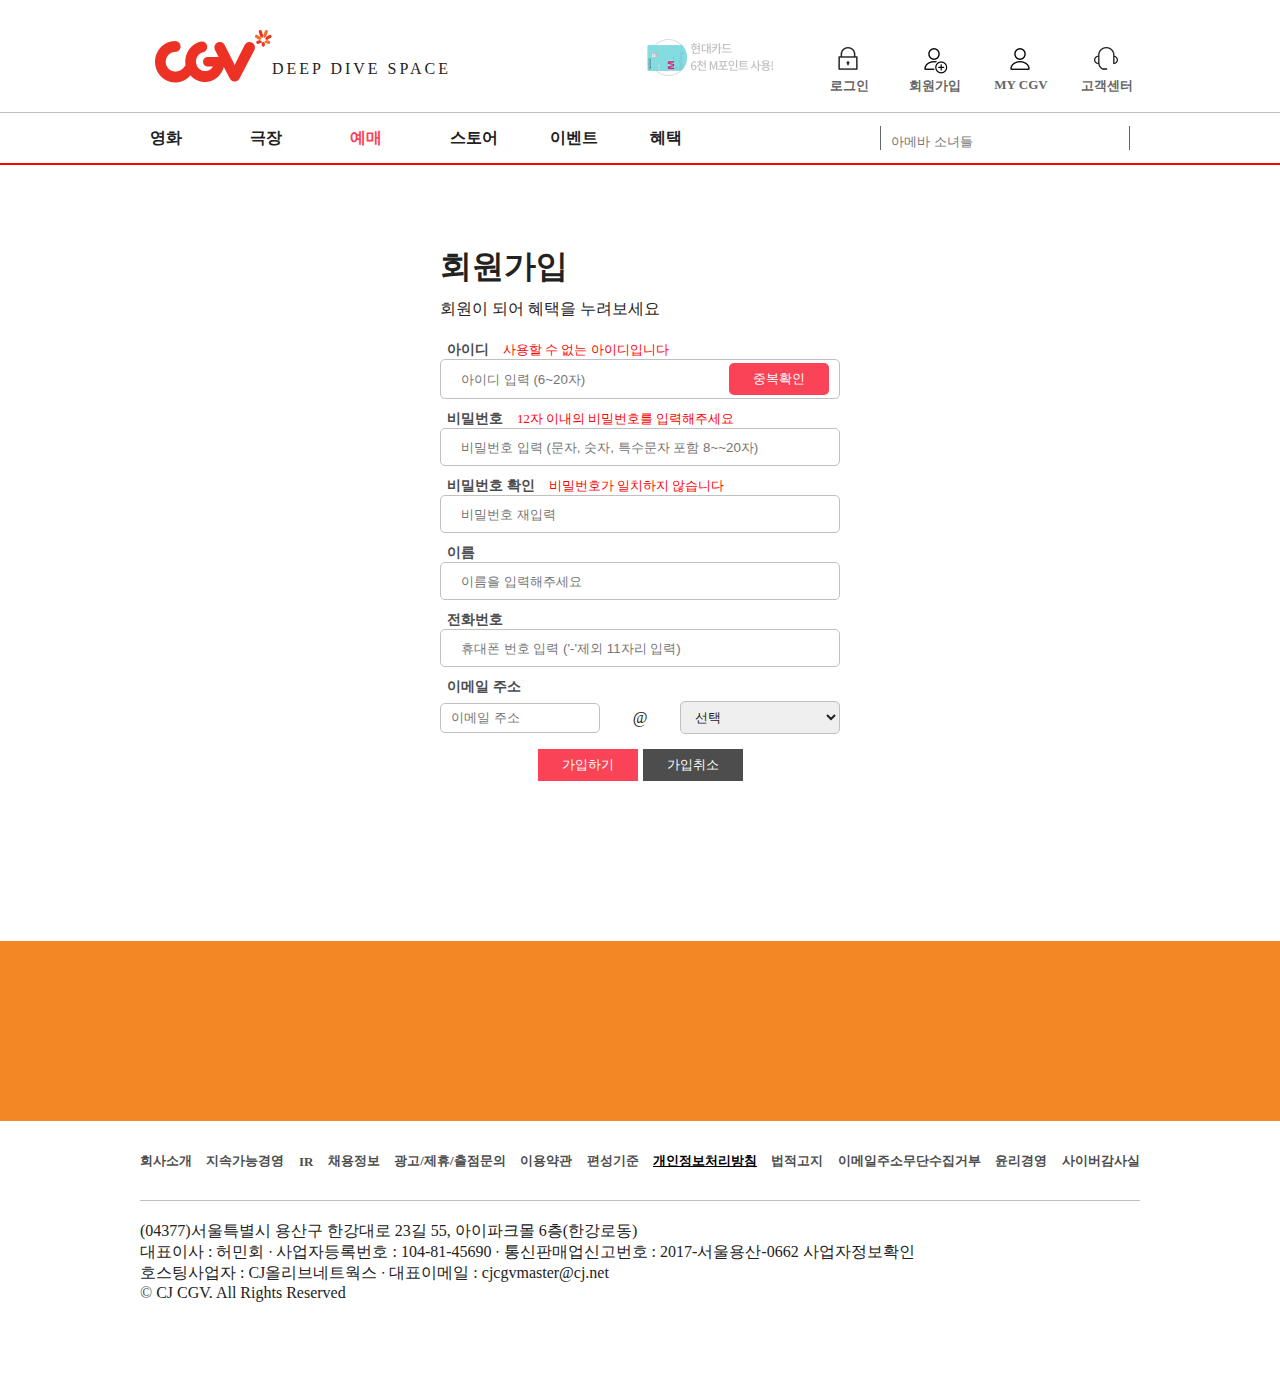
==== join/join.html @ 3d8852a7 "24. 11. 05 commit" ====
<!DOCTYPE html>
<html lang="en">
<head>
    <meta charset="UTF-8">
    <meta name="viewport" content="width=device-width, initial-scale=1.0">
    <title>Join</title>
    <link rel="stylesheet" href="/cgv_css/common.css">
    <link rel="stylesheet" href="/cgv_css/cgv.css">
</head>
<body>
    <!-- header -->
    <header><!--헤더 전체 영역-->
        <div class="header-top"><!-- 로고 영역, 로그인, 회원가입, MY CGV, 고객센터 -->
            <div class="header-top-logo">
                <a href="/index.html" target="_parent"><img src="/images/logoRed.png" alt="logoRed" width="130" ></a>
                <span>DEEP DIVE SPACE</span>
            </div>
            <nav class="header-top-nav">
                <div><img src="/images/header_card.png" alt="header_card"></div>
                <div>
                    <ul>
                        <li>
                            <a href="/login/login.html" target="_parent">
                                <img src="/images/loginPassword.png" alt="login">
                                <span>로그인</span>
                            </a>
                        </li>
                        <li>
                            <a href="/join/join.html" target="_parent">
                                <img src="/images/loginJoin.png" alt="join">
                                <span>회원가입</span>
                            </a>
                        </li>
                        <li>
                            <a href="/mycgv/mycgv.html" target="_parent">
                                <img src="/images/loginMember.png" alt="member">
                                <span>MY CGV</span>
                            </a>
                        </li>
                        <li>
                            <a href="/support/support.html" target="_parent">
                                <img src="/images/loginCustomer.png" alt="customer">
                                <span>고객센터</span>
                            </a>
                        </li>
                    </ul><!-- menu는 nav 태그 사용할 것 -->
                </div>
            </nav>
        </div>
        <nav class="header-bottom"><!-- 메뉴섹션. 중요! -->
            <div class="header-bottom-nav">
                <ul><!-- 영화 ~ 혜택 -->
                    <li>
                        <a href="#" target="_parent"><span>영화</span></a>
                            <dl>
                                <dt>영화</dt>
                                <dd>무비차트</dd>
                                <dd>아트하우스</dd>
                                <dd>ICECON</dd>
                            </dl>
                    </li>
                    <li>
                        <a href="#" target="_parent">극장</a>
                        <dl>
                            <dt>극장</dt>
                            <dd>CGV 극장</dd>
                            <dd>특별관</dd>
                        </dl>
                    </li>
                    <li>
                        <a href="#" target="_parent" class="nav-title-red">예매</a>
                        <dl>
                            <dt>예매</dt>
                            <dd>빠른예매</dd>
                            <dd>상영스케줄</dd>
                            <dd>English Ticketing</dd>
                            <dd>English Schedule</dd>
                        </dl>
                    </li>
                    <li>
                        <a href="#" target="_parent">스토어</a>
                        <dl>
                            <dt>스토어</dt>
                            <dd>패키지</dd>
                            <dd>영화관람권</dd>
                            <dd>기프트카드</dd>
                            <dd>콤보</dd>
                            <dd>팝콘</dd>
                            <dd>음료</dd>
                            <dd>스낵</dd>
                            <dd>플레이존</dd>
                            <dd>씨네샵</dd>
                        </dl>
                    </li>
                    <li>
                        <a href="#" target="_parent">이벤트</a>
                        <dl>
                            <dt>이벤트</dt>
                            <dd>SPECIAL</dd>
                            <dd>영화/예매</dd>
                            <dd>멤버십/CLUB</dd>
                            <dd>CGV 극장별</dd>
                            <dd>제휴할인</dd>
                            <dd>당첨자 발표</dd>
                            <dd>종료된 이벤트</dd>
                        </dl>
                    </li>
                    <li>
                        <a href="#">혜택</a>
                        <dl>
                            <dt>혜택</dt>
                            <dd>CGV 할인정보</dd>
                            <dd>CLUB 서비스</dd>
                            <dd>VIP 라운지</dd>
                        </dl>
                    </li>
                </ul>
                <div>
                    <input type="search" placeholder="아메바 소녀들">
                    <i class="fa-solid fa-magnifying-glass"></i><!--버튼 기능 추가 & 돋보기 왜 빠져나오는지?-->
                </div>
            </div>
        </nav>
    </header>

    <!-- content -->
    <div class="content">
        <div class="join-form center-layout"><!-- 실제 페이지가 아닌 실습 예제로 진행 -->
            <div>
                <h1 class="center-title">회원가입</h1>
                <p>회원이 되어 혜택을 누려보세요</p>
            </div>
            <form action="#" method="post">
                <ul>
                    <li>
                        <label for="">아이디</label>
                        <span>사용할 수 없는 아이디입니다</span>
                        <div>
                            <input type="text" name="id" placeholder="아이디 입력 (6~20자)">
                            <button>중복확인</button>
                        </div>
                    </li>
                    <li>
                        <label for="">비밀번호</label>
                            <span>12자 이내의 비밀번호를 입력해주세요</span>
                        <div>
                            <input type="password" name="pwd" placeholder="비밀번호 입력 (문자, 숫자, 특수문자 포함 8~~20자)">
                        </div>
                    </li>
                    <li>
                        <label for="">비밀번호 확인</label>
                        <span>비밀번호가 일치하지 않습니다</span>
                        <div>
                            <input type="password" name="cpwd" placeholder="비밀번호 재입력">
                        </div>
                    </li>
                    <li>
                        <label for="">이름</label>
                        <div>
                            <input type="text" name="name" placeholder="이름을 입력해주세요">
                        </div>
                    </li>
                    <li>
                        <label for="">전화번호</label>
                        <div>
                            <input type="tel" name="phone" placeholder="휴대폰 번호 입력 ('-'제외 11자리 입력)">
                        </div>
                        
                    </li>
                    <li>
                        <label for="">이메일 주소</label>
                        <div>
                            <input type="email" name="emailname" placeholder="이메일 주소">
                            <span>@</span>
                            <select name="emaildomain">
                                <option value="default">선택</option>
                                <option value="naver.com">naver.com</option>
                                <option value="gmail.com">gmail.com</option>
                                <option value="daum.net">daum.net</option>
                            </select>
                        </div>
                    </li>
                    <li>
                        <button type="submit">가입하기</button>
                        <button type="reset">가입취소</button>
                    </li>
                </ul>
            </form>
        </div>
    </div>

    <!-- footer -->
    <footer><!-- 100% -->
        <div>
            <div class="footer-content-top">
                <div class="footer-content">
                    <img src="http://adimg.cgv.co.kr/images/202410/SSG/980x240.png" alt="">
                </div>
            </div>
        </div>
        <div class="footer-content">
            <div class="footer-intro">
                <ul>
                    <li><a href="#">회사소개</a></li>
                    <li><a href="#">지속가능경영</a></li>
                    <li><a href="#">IR</a></li>
                    <li><a href="#">채용정보</a></li>
                    <li><a href="#">광고/제휴/출점문의</a></li>
                    <li><a href="#">이용약관</a></li>
                    <li><a href="#">편성기준</a></li>
                    <li><a href="#">개인정보처리방침</a></li>
                    <li><a href="#">법적고지</a></li>
                    <li><a href="#">이메일주소무단수집거부</a></li>
                    <li><a href="#">윤리경영</a></li>
                    <li><a href="#">사이버감사실</a></li>
                </ul>
            </div>
            <p class="p">(04377)서울특별시 용산구 한강대로 23길 55, 아이파크몰 6층(한강로동)</p>
            <p>대표이사 : 허민회 &#8729; 사업자등록번호 : 104-81-45690 &#8729; 통신판매업신고번호 : 2017-서울용산-0662 사업자정보확인</p>
            <p>호스팅사업자 : CJ올리브네트웍스 &#8729; 대표이메일 : cjcgvmaster@cj.net</p>
            <p class="p2">
                <a href="/web_publish/cgv/admin/admin_main.html" target="_parent">&copy;</a>
                CJ CGV. All Rights Reserved</p> 
    </footer>
</html>
---- cgv_css/common.css ----
* {
    box-sizing: border-box;
    margin: 0;
    padding: 0;
    color: var(--color-222);
}

/* color list */
:root {
    --color-666: #666; /* cgv 로그인 ~ 고객센터 폰트 컬러*/
    --color-black: #000;
    --color-222: #222; /*cgv font color*/
}

/* 공통 요소 */
.main-content-title {
    font-size: 26px;
    font-weight: 700;
}

:root {
    /* color list */
    /* 공통적으로 사용되는 색상, 글자 스타일 등은 전체 css 지정하여 class 사용 */
    --color-primary: rgb(77, 77, 77);
    --color-black: #050a13;
    --color-white: #fff;
    --color-border: red;
    --color-silver: silver;
    --color-footer-bg: rgb(248. 248, 248);
    --color-moviechart: rgb(251. 251, 251);
    --color-gray-222: rgb(222, 222, 222);
    --color-bg-248: rgb(248, 248, 248);
    --color-button: rgb(251, 67, 87);
    --color-login-font: rgb(137, 137, 135);
    --color-666: #666; /* cgv 로그인 ~ 고객센터 폰트 컬러*/
    --color-black: #000;
    --color-222: #222; /*cgv font color*/
}
/* 콘텐츠 가운데 정렬 */
.center-layout {
    /* border: 1px solid tomato; */
    width: 1000px;
    margin: 0 auto;
    margin-bottom: 50px;
}
.center-title {
    /* border: 1px solid blue; */
    padding: 40px 15px 10px;
    margin-bottom: 40px;
}

/* index-preview-button-style */
.total-view-button {
    padding: 5px 10px;
    position: absolute;
    right: 0;
    border: 1px solid var(--color-silver);
    border-radius: 15px;
    background-color: var(--color-white);
}

.btn-main-color {
    background-color: var(--color-button);
    border: 1px solid var(--color-white);
    color: var(--color-white);
    font-weight: bold;
}

/* moviechart, event, special title style */
.content-title-style {
    display: flex;
    justify-content: space-between;
    padding: 10px 0;
    color: var(--color-black);
    font-size: 26px;
    font-weight: 700;
}
.content-title-style-font {
    color: var(--color-black);
    font-size: 26px;
    font-weight: 700;
}
.font-color-main {
    color: var(--color-primary)
}
/* 글자 설정 */
.content-title-h3 {
    font-size: 18px;
    text-align: center;
    padding: 5px 0;
}
.content-title-h5 {
    font-size: 14px;
    text-align: center;
    padding-top: 3px;
    color: var(--color-primary);
}

/* 패키지 ~ 기프트카드 글자 */
.package-title {
    font-size: 1.2em;
    font-weight: 600;
}
---- cgv_css/cgv.css ----
/******************************************
* title: header style
* author: yuna
* final date : 2024/10/24
*******************************************/
/* header */
header {
    width: 100%;
    margin: 0 auto;
    border-bottom: 2px solid red;
}

/* logo ~ 고객센터 */
.header-top {
    /* border: 1px solid red; */
    width: 980px;
    margin: 0 auto;/* 콘텐츠 중앙 정렬 */
    /* margin-bottom: 50px */
    padding: 30px 6px 25px 5px;
    display: flex;
    justify-content: space-between;
    align-items: center;
}
.header-top-logo > a > img {
    width: 117px;
    position: relative;
}
.header-top-logo > span {
    position: absolute;
    display: inline-block;
    top: 60px;
    font-size: 16px;
    letter-spacing: 3px;
}
.header-top-nav {
    display: flex;
    justify-content: space-between;
    align-items: center;
}
.header-top-nav div:first-child {
    width: 136px;
}
.header-top-nav div:nth-child(2) ul {
    display: flex;
    align-items: center;
    list-style-type: none;
}
.header-top-nav ul li a img {
    display: block;
    position: relative;
    width: 36px;
    height: 36px;
    padding: 0;
    margin-left: 50px;
}
.header-top-nav ul li a span {
    position: absolute;
    /* left: 50%; */
    width: 70px;
    margin-left: 34px;
    text-align: center;
    color: var(--color-666);
    font-size: 13px;
    font-weight: bold;
}

/* header menu / 영화 ~ 검색창 */
.header-bottom {
    width: 100%;
    margin: 0 auto;
    border-top: 1px solid silver;
}
.header-bottom-nav {
    width: 980px;
    height: 50px;
    /* left: 0; */
    margin: 0 auto;
    padding: 5px 0;
    display: flex;
    justify-content: space-between;
    position: relative;
}
.header-bottom-nav ul {
    display: flex;
    list-style-type: none;
}
.header-bottom-nav ul li a {
    display: flex;
    align-items: center;
    text-decoration: none;
    width: 100px;
    height: 40px;
    font-size: 16px;
    font-weight: 600;
}
.nav-title-red {
    color: #fb4357;
}
.header-bottom-nav ul li dl {
    display: none;
}
.header-bottom-nav div {
    border-right: 1px solid var(--color-666);
    border-left: 1px solid var(--color-666);
    position: absolute;
    top: 13px;
    right: 0;
    width: 250px;
    height: 24px;
    padding: 0 5px;
}
.header-bottom-nav div input {
    border: none;
    width: 200px;
    height: 30px;
    padding-left: 5px;
    margin-right: 5px;
}
.header-bottom-nav div i {
    /* border: 1px solid red; */
    position: absolute;
    display: inline-block;
    top: 5px;
    right: 2;
}

/******************************************
* title: footer style
* author: yuna
* final date : 2024/10/24
*******************************************/
footer {
    width: 100%;
    height: 450px;
    margin: 0 auto;
    margin-top: 60px;
    background-color: var(--color-footer-bg);
}
.footer-content-top {
    background-color: rgb(242, 135, 36);
    height: 180px;
}
.footer-content-top img {
    margin-top: -60px;
}/* 이미지 잘림 */
.footer-content {
    width: 1000px;
    margin: 0 auto;/* margin으로 중앙 정렬하는 방법 잊지 말 것 */
}
.footer-intro > ul {
    /* border: 1px solid red; */
    width: 100%;
    height: 80px;
    display: flex;
    justify-content: space-between;
    align-items: center;
    list-style-type: none;
    border-bottom: 1px solid var(--color-silver);
}
.footer-intro ul a {
    font-size: 13px;
    font-weight: bold;
    color: var(--color-primary);
    text-decoration: none;
}
.footer-intro ul li:nth-child(8) a {
    color: var(--color-black);
    font-weight: bolder;
    text-decoration: underline;
}
ul a:hover {
    text-decoration: underline;
}
.footer-intro div {
    color: var(--color-primary);
    font-size: 12px;
    font-weight: 600;
    padding: 3px 0;
}
.p {
    margin-top: 20px;
}
.p2 {
    margin-bottom: 20px;
}
.p2 > a {
    text-decoration: none;
    color: var(--color-primary);
    cursor: text;
}

/******************************************
* title: index style
* author: yuna
* final date : 2024/10/28
*******************************************/
/* main content 공통 요소 */
.content {
    padding: 40px 0;
}
/*콘텐츠 가운데 정렬*/
.main-content-moviechart > div,
.main-content-event,
.main-content-specialhall,
.main-content-giftcon,
.main-content-support {
    width: 980px;
    margin: 0 auto;
    
}
/* 전체보기 버튼 */
.main-content-moviechart .moviechart-menu div:nth-child(2) a,
.main-content-event > div:first-child > div:nth-child(2) a,
.main-content-specialhall > div:first-child > a {
    border: 1px solid #e2e2e2;
    border-radius: 15px;
    display: inline-block;
    position: relative;
    padding: 4px 32px 4px 15px;
    text-decoration: none;
    font-size: 14px;
}
.main-content-moviechart .moviechart-menu div:nth-child(2) i,
.main-content-event > div:first-child > div:nth-child(2) i {
    display: inline-block;
    position: absolute;
    top: 8px;
    right: 7px;
}
/* 콘텐츠 패딩 */
.main-content-wrap > div:not(.main-content-wrap > div.main-content-support) {
    padding: 60px 0 0 0;
}

/* main content */
content {
    width: 100%;
    margin: 0 auto;
}
.main-content-trailer {
    background-color: #000;
    position: relative;
}
.main-content-trailer iframe {
    display: block;
    width: 980px;
    height: 500px;
    margin: 0 auto;
}
.main-content-wrap {
    margin: 0 auto;
}
.main-content-moviechart {
    width: 100%;
    background-color: rgb(247, 247, 247);
}
.main-content-moviechart .moviechart-menu {
    display: flex;
    justify-content: space-between;
    align-items: center;
    position: relative;
    margin-bottom: 20px;
}
.main-content-moviechart .main-content-title > a {
    text-decoration: none;
}
.main-content-moviechart .main-content-title a:first-child > span {
    padding-right: 8px;
}
.main-content-moviechart .main-content-title > span:nth-child(2) {
    position: absolute;
    top: 7px;
    font-size: 13px;
    font-weight: 300;
}
.main-content-moviechart .main-content-title > a:nth-child(3) span {
    padding-left: 13px;
    font-weight: 400;
    color: var(--color-666);
}

/*무비차트 목록*/
.main-content-moviechart .moviechart-list ul {
    display: flex;
    justify-content: space-between;
    /* align-items: center; */
    list-style-type: none;
}
.main-content-moviechart .moviechart-list ul li {
    text-align: center;
}
.main-content-moviechart .moviechart-list ul li div:first-child img {
    width: 170px;
    border-radius: 10px;
}
.main-content-moviechart .moviechart-list ul li div:nth-child(2) strong {
    display: inline-block;
    margin-top: 14px;
    font-size: 18px;
}
.main-content-moviechart .moviechart-list ul li div:nth-child(3) span {
    display: inline-block;
    margin-top: 9px;
}

/* 이벤트 리스트 */
.main-content-event > div:first-child {
    display: flex;
    justify-content: space-between;
    align-items: center;
    position: relative;
    margin-bottom: 20px;
}
.main-content-event .event-list ul {
    display: flex;
    justify-content: space-between;
    list-style-type: none;
}
.main-content-event .event-list ul li {
    width: 310px;
}
.main-content-event .event-list ul li img {
    width: 310px;
    border-radius: 10px;
}
.main-content-event .event-list ul li a {
    display: inline-block;
    text-decoration: none;
}
.main-content-event .event-list ul li a img + p {
    width: 310px;
    margin-top: 16px;
    white-space: nowrap; /*영역을 넘어가는 문장이 다음 줄로 넘어가는 속성 제거*/
    overflow: hidden;
    text-overflow: ellipsis; /*말줄임 적용*/
    font-size: 18px;
    font-weight: 600;
}
.main-content-event .event-list ul li a p + p {
    margin-top: 4px;
    font-size: 14px;
    color: var(--color-666);
}

/*특별관*/
.main-content-specialhall > div:first-child {
    display: flex;
    justify-content: space-between;
    align-items: center;
    position: relative;
}
.main-content-specialhall > div:first-child a i {
    /* border: 1px solid blue; */
    display: inline-block;
    position: absolute;
    right: 10px;
    top: 7px;
}
/* 전체보기 버튼 수정 */
.main-content-specialhall > .specialhall-list {
    display: flex;
    justify-content: space-between;
    margin-top: 19px;
}
.main-content-specialhall > .specialhall-list > div > img {
    width: 500px;
}
.main-content-specialhall > .specialhall-list > ul {
    list-style-type: none;
    padding: 0;
    width: 440px;
}
.main-content-specialhall > .specialhall-list > ul li {
    border-top: 1px solid #e9e9e9;
}
.main-content-specialhall > .specialhall-list > ul li:last-child {
    border-bottom: 1px solid #e9e9e9;
}
.main-content-specialhall > .specialhall-list > ul li a {
    display: flex;
    justify-content: space-between;
    align-items: center;
    padding: 19px 25px 19px 19px;
    text-decoration: none;
}
.main-content-specialhall > .specialhall-list > ul li:hover {
    border: 1px solid #000;
    /* border-top: none; */
    border-radius: 10px;
}
.main-content-specialhall > .specialhall-list > ul li:hover + li {
    border-top: none;
}
.main-content-specialhall > .specialhall-list > ul li:hover > a > span:first-child {
    font-weight: 600;
}
.main-content-specialhall > .specialhall-list > ul li a span:first-child {
    display: inline-block;
    font-size: 18px;
    font-weight: 400;
}
.main-content-specialhall > .specialhall-list > ul li a span:last-child {
    border: none;
    border-radius: 5px;
    padding: 2px 7px;
    font-size: 14px;
    color: var(--color-666);
    background-color: #f6f6f6;
}

/* 기프트콘 목록 */
.main-content-giftcon {
    display: flex;
    justify-content: space-between;
}
.main-content-giftcon > div {
    border: 1px solid #e4e4e4;
    border-radius: 10px;
    padding: 20px 19px 30px;
    width: 310px;
    /* height: auto; */
}
.main-content-giftcon .giftcon-title {
    display: flex;
    justify-content: space-between;
    align-items: center;
}
.main-content-giftcon .giftcon-title > span {
    display: inline-block;
    font-size: 20px;
    font-weight: 500;
}
.main-content-giftcon .giftcon-title > a {
    border: 1px solid #f4f4f4;
    border-radius: 11px;
    padding: 2px 15px 3px;
    text-decoration: none;
    color: var(--color-666);
    font-size: 12px;
}
.main-content-giftcon ul {
    list-style-type: none;
    padding: 0;
}
.main-content-giftcon ul:not(.main-content-giftcon ul:first-child) {
    margin-left: 25px;
}
.main-content-giftcon ul li {
    display: flex;
    align-items: center;
    margin-top: 27px;
}
.main-content-giftcon ul li > div:first-child {
    width: 75px;
    height: 76px;
    position: relative;
}
.main-content-giftcon ul li > div:first-child > img {
    position: absolute;
    width: 100%;
    height: 100%;
}
.main-content-giftcon ul li > div:last-child {
    padding-left: 15px;
}
.main-content-giftcon ul li > div:last-child > p:first-child {
    font-size: 14px;
    font-weight: 500;
}
.main-content-giftcon ul li > div:last-child > p:last-child {
    font-size: 16px;
    font-weight: 700;
}

/* 공지사항 */
.main-content-support {
    border: 1px solid red;
    padding: 30px 0 120px;
    display: flex;
    justify-content: space-between;
}
.main-content-support > div:first-child {
    border: 1px solid blue;
    border-radius: 10px;
    display: flex;
    justify-content: space-between;
    width: 736px;
    height: 236px;
}

/******************************************
* title: login form
* author: yuna
* final date : 2024/10/28
*******************************************/
.login-form {
    margin-top: 30px;
}
.login-form form {
    width: 900px;
    margin: 0 auto;
    color: var(--color-login-font);
}
.login-form form > div:first-child ul {
    display: flex;
    justify-content: flex-start;
    width: 541px;
    list-style-type: none;
}
.login-form form > div:first-child ul li a {
    border-top-left-radius: 5px;
    border-top-right-radius: 5px;
    text-decoration: none;
    margin-right: 1px;
    display: flex;
    justify-content: center;
    align-items: center;
    width: 100px;
    height: 37px;
    font-size: 13px;
    font-weight: bold;
    text-align: center;
    background-color: var(--color-login-font);
    color: #fff;
}
.login-form form > div:first-child ul li:first-child a {
    background-color: var(--color-button);
}
.login-form form >div:nth-child(2) {
    display: flex;
}
.login-form form >div:nth-child(2) > div:first-child {
    border-top: 2px solid var(--color-login-font);
    border-bottom: 2px solid var(--color-login-font);
    width: 541px;
    margin-right: 30px;
    display: flex;
    justify-content: center;
    align-items: center;
}
.login-form form >div:nth-child(2) > div:first-child ul {
    list-style-type: none;
}
.login-form form > div:nth-child(2) > div:first-child ul > li:nth-child(2),
.login-form form > div:nth-child(2) > div:first-child ul > li:nth-child(3) {
    display: flex;
    justify-content: center;
    position: relative;
}
.login-form > form > div:nth-child(2) > div:first-child ul li:first-child p {
    margin: 10px 0 10px 0;
    font-size: 13px;
    font-weight: bold;
}
.login-form-input {
    border: 1px solid var(--color-primary
    );
    display: flex;
    justify-content: center;
    width: 264px;
    height: 42px;
    margin-bottom: 5px;
}
.login-form-input > i {
    display: flex;
    justify-content: center;
    align-items: center;
    padding: 3px 10px;
}
.login-form-input > span {
    display: flex;
    justify-content: center;
    align-items: center;
}
.login-form-input > input {
    margin: 10px 10px;
    width: 250px;
    border: none;
    outline: none;
}
.login-form > form > div:nth-child(2) > div:first-child > ul > li:nth-child(4) {
    display: flex;
    justify-content: center;
    align-items: center;
}
.login-form > form > div:nth-child(2) > div:first-child > ul > li:nth-child(4) .btn-main-color {
    width: 261px;
    height: 42px;
    border: 1px solid #fff;
    outline: 3px solid var(--color-button);
}
.login-form > form > div:nth-child(2) > div:first-child > ul > li:nth-child(5) {
    width: 264px;
    margin: 5px auto;
    display: flex;
    justify-content: space-between;
    align-items: center;
    font-size: 13px;
}
.login-form > form > div:nth-child(2) > div:first-child > ul > li:nth-child(5) > div:nth-child(2) a {
    font-size: 12px;
    color: var(--color-primary);
}
.login-form > form > div:nth-child(2) > div:first-child > ul > li:last-child {
    display: flex;
    justify-content: center;
    padding-top: 5px;
}

/******************************************
* title: join form style
* author: yuna
* final date : 2024/10/29
*******************************************/
.join-form {
    /* border: 1px solid red; */
}
.join-form > div > h1 {
    margin: 0;
    padding-left: 0;
}
.join-form > div > p {
    /* border: 1px solid blue; */
    margin-bottom: 10px;
}
.join-form > div, .join-form > form {
    width: 400px;
    margin: 0 auto;
}
.join-form ul {
    list-style-type: none;
}
.join-form ul li {
    /* border: 1px solid tomato; */
    padding-top: 10px;
}
.join-form ul li div:not(.join-form ul li:nth-child(6) div) {
    border: 1px solid var(--color-silver);
    border-radius: 5px;
    padding: 3px 10px;
}
.join-form ul li:nth-child(6) input,
.join-form ul li:nth-child(6) select {
    border: 1px solid var(--color-silver);
    border-radius: 5px;
    padding: 10px;
}
.join-form ul li:first-child > div, .join-form li:nth-child(6) > div {
    display: flex;
    justify-content: space-between;
    align-items: center;
}
.join-form ul li label {
    display: inline-block; /* 마진, 들여쓰기 등은 인라인일 때 적용되지 않는 것 기억하기 */
    margin-right: 10px;
    text-indent: 7px; /* 들여쓰기 */
    font-size: 0.9em;
    font-weight: 700;
    color: var(--color-primary);
}
.join-form ul li label + span {
    font-size: 0.8em;
    font-weight: 500;
    color: red;
}
.join-form ul li > div {
    padding-top: 5px;
    padding-bottom: 5px;
    /* height: 40px; */
}
.join-form ul li > div > input {
    border: none;
    /* width: 310px; */
}
.join-form ul li:first-child input {
    width: 70%;
    padding: 7px 10px;
}
.join-form ul li:nth-child(6) input {
    width: 40%;
    padding: 7px 10px;
}
.join-form ul li:nth-child(6) select {
    width: 40%;
    padding: 7px 10px;
}
.join-form ul li:nth-child(6) span {
    margin: 0 20px;
}
.join-form ul li input:focus { /*커서가 올라갔을 때 작업 설정*/
    outline: none;
}
.join-form ul li > div > input {
    /* border: 1px solid red; */
    width: 100%;
    height: 30px;
    padding-left: 10px;
}
.join-form ul li:first-child > div > button,
.join-form ul li:last-child > button {
    margin: 0;
    width: 100px;
    padding: 7px 0;
    border: none;
    color: var(--color-white);
    background-color: var(--color-button);
}
.join-form ul li:last-child > button[type="reset"] {
    margin-left: 5px;
    padding: 7px 0;
    width: 100px;
    border: none;
    color: var(--color-white);
    background-color: var(--color-primary);
}
.join-form ul li:first-child > div > button {
    border-radius: 5px;
}
.join-form ul li:last-child {
    display: flex;
    justify-content: center;
    padding: 10px;
}

/******************************************
* title: mycgv style
* author: yuna
* final date : 2024/10/29
*******************************************/

.mycgv div {
    /* border: 1px solid green; */
    display: flex;
    justify-content: center;
}
.mycgv div span {
    display: inline-block;
    width: 200px;
    padding: 20px;
    margin: 30px 20px;
    text-align: center;
    color: var(--color-white);
    border: 1px solid red;
    background-color: var(--color-button);
}
.mycgv div span:hover {
    background-color: lightpink;
}

/******************************************
* title: notice/news style
* author: yuna
* final date : 2024/10/29
*******************************************/
.support .center-title {
    /* border: 1px solid red; */
    width: 800px;
    margin: 0 auto;
    margin-top: 10px;
    padding: 0;
    font-size: 16px;
    color: var(--color-primary);
}
.support-content {
    /* border: 1px solid red; */
    width: 800px;
    margin: 0 auto;
}
.support-content > p:first-child {
    margin-top: 0;
    margin-bottom: 10px;
    font-size: 16px;
    color: var(--color-primary);
}
.support-content div {
    margin: 10px 0;
    display: flex;
    justify-content: flex-start;
    align-items: center;
}
.support-content div select {
    width: 100px;
}
.support-content div select:hover {
    outline: none;
}
.support-content div select,
.support-content div input {
    border: 1px solid var(--color-primary);
    padding: 5px 3px;
    margin: 5px 5px 5px 0;
}
.support-content div button {
    left: 280px;
    top: 5px;
    /* padding: 3px 10px; */
    width: 70px;
    height: 25px;
    color: #fff;
    background-color: #000;
    border: 1px solid var(--color-primary);
    outline: 1px solid #000;
}
.support-content nav {
    border-bottom: 1px solid var(--color-login-font);
    margin: 10px 0;
    z-index: 1;
}
.support-content nav ul {
    display: flex;
    justify-content: flex-start;
    list-style-type: none;
}
.support-content nav ul li a {
    /* border: 1px solid red; */
    display: inline-block;
    align-items: center;
    width: 90px;
    padding: 10px 0;
    margin: 0 3px 0 0;
    text-decoration: none;
    text-align: center;
    font-size: 14px;
    color: var(--color-white);
    background-color: var(--color-login-font);
}
.support-content nav ul li:first-child a {
    /* border: 1px solid red; */
    background-color: var(--color-button);
    z-index: 2;
}
.support-content p { 
    color: var(--color-primary);
    margin: 10px 0;
}
.support-content table {
    /* border: 1px solid green; */
    border-collapse: collapse; /* 중요 */
    width: 100%;
    color: var(--color-primary);
}
.support-content table th, .support-content table td {
    /* height: 40px; */
    padding: 10px 0;
}
.support-content table thead th:first-child {
    width: 10%;
}
.support-content table thead th:nth-child(3) {
    text-align: left;
}
.support-content table thead th:nth-child(2),
.support-content table thead th:nth-child(4) {
    width: 15%;
}
.support-content table thead th:last-child {
    width: 10%;
}
.support-content table > thead {
    border-top: 1px solid var(--color-silver);
    border-bottom: 1px solid var(--color-silver);
    background-color: rgb(248, 248, 248);
}
.support-content table > tbody {
    border-bottom: 1px solid var(--color-silver);
}
.support-content table > tbody tr td:not(.support-content table > tbody tr td:nth-child(3)) {
    /* border: 1px solid red; */
    text-align: center;
}
.support-content table > tbody td:nth-child(3) a {
    text-decoration: none;
    color: var(--color-primary);
}
.support-content table > tbody td:nth-child(3) a:hover {
    text-decoration: underline;
    font-weight: bold;
}
.support-content table > tfoot td {
    /* border: 1px solid green; */
    padding: 20px 0;
    text-align: center;
    font-size: 1.1em;
    font-weight: bold;
    letter-spacing: 5px;
}
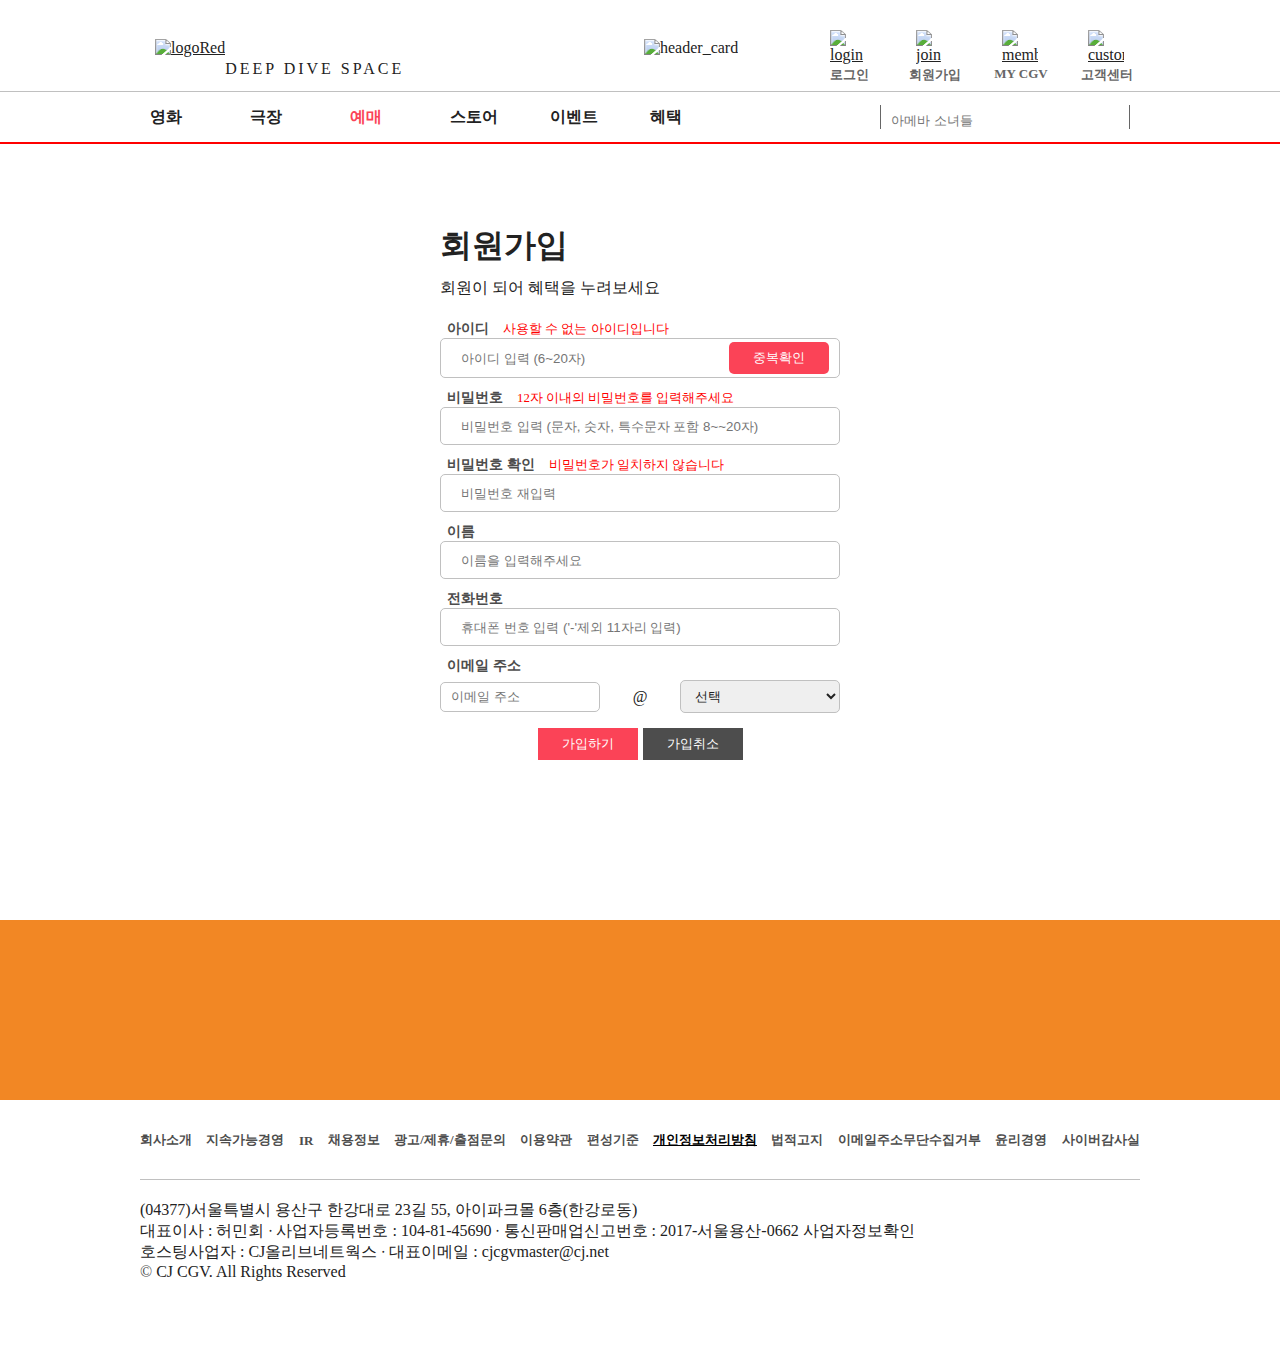
==== commit a2741103: "24. 11. 05 commit" ====
--- a/join/join.html
+++ b/join/join.html
@@ -10,118 +10,118 @@
 <body>
     <!-- header -->
     <header><!--헤더 전체 영역-->
-        <div class="header-top"><!-- 로고 영역, 로그인, 회원가입, MY CGV, 고객센터 -->
-            <div class="header-top-logo">
-                <a href="/index.html" target="_parent"><img src="/images/logoRed.png" alt="logoRed" width="130" ></a>
-                <span>DEEP DIVE SPACE</span>
-            </div>
-            <nav class="header-top-nav">
-                <div><img src="/images/header_card.png" alt="header_card"></div>
-                <div>
-                    <ul>
-                        <li>
-                            <a href="/login/login.html" target="_parent">
-                                <img src="/images/loginPassword.png" alt="login">
-                                <span>로그인</span>
-                            </a>
-                        </li>
-                        <li>
-                            <a href="/join/join.html" target="_parent">
-                                <img src="/images/loginJoin.png" alt="join">
-                                <span>회원가입</span>
-                            </a>
-                        </li>
-                        <li>
-                            <a href="/mycgv/mycgv.html" target="_parent">
-                                <img src="/images/loginMember.png" alt="member">
-                                <span>MY CGV</span>
-                            </a>
-                        </li>
-                        <li>
-                            <a href="/support/support.html" target="_parent">
-                                <img src="/images/loginCustomer.png" alt="customer">
-                                <span>고객센터</span>
-                            </a>
-                        </li>
-                    </ul><!-- menu는 nav 태그 사용할 것 -->
+            <div class="header-top"><!-- 로고 영역, 로그인, 회원가입, MY CGV, 고객센터 -->
+                <div class="header-top-logo">
+                    <a href="/cgv/index.html" target="_parent"><img src="images/logoRed.png" alt="logoRed" width="130" ></a>
+                    <span>DEEP DIVE SPACE</span>
+                </div>
+                <nav class="header-top-nav">
+                    <div><img src="images/header_card.png" alt="header_card"></div>
+                    <div>
+                        <ul>
+                            <li>
+                                <a href="login/login.html" target="_parent">
+                                    <img src="images/loginPassword.png" alt="login">
+                                    <span>로그인</span>
+                                </a>
+                            </li>
+                            <li>
+                                <a href="join/join.html" target="_parent">
+                                    <img src="images/loginJoin.png" alt="join">
+                                    <span>회원가입</span>
+                                </a>
+                            </li>
+                            <li>
+                                <a href="mycgv/mycgv.html" target="_parent">
+                                    <img src="images/loginMember.png" alt="member">
+                                    <span>MY CGV</span>
+                                </a>
+                            </li>
+                            <li>
+                                <a href="support/support.html" target="_parent">
+                                    <img src="images/loginCustomer.png" alt="customer">
+                                    <span>고객센터</span>
+                                </a>
+                            </li>
+                        </ul><!-- menu는 nav 태그 사용할 것 -->
+                    </div>
+                </nav>
+            </div>
+            <nav class="header-bottom"><!-- 메뉴섹션. 중요! -->
+                <div class="header-bottom-nav">
+                    <ul><!-- 영화 ~ 혜택 -->
+                        <li>
+                            <a href="#" target="_parent"><span>영화</span></a>
+                                <dl>
+                                    <dt>영화</dt>
+                                    <dd>무비차트</dd>
+                                    <dd>아트하우스</dd>
+                                    <dd>ICECON</dd>
+                                </dl>
+                        </li>
+                        <li>
+                            <a href="#" target="_parent">극장</a>
+                            <dl>
+                                <dt>극장</dt>
+                                <dd>CGV 극장</dd>
+                                <dd>특별관</dd>
+                            </dl>
+                        </li>
+                        <li>
+                            <a href="#" target="_parent" class="nav-title-red">예매</a>
+                            <dl>
+                                <dt>예매</dt>
+                                <dd>빠른예매</dd>
+                                <dd>상영스케줄</dd>
+                                <dd>English Ticketing</dd>
+                                <dd>English Schedule</dd>
+                            </dl>
+                        </li>
+                        <li>
+                            <a href="#" target="_parent">스토어</a>
+                            <dl>
+                                <dt>스토어</dt>
+                                <dd>패키지</dd>
+                                <dd>영화관람권</dd>
+                                <dd>기프트카드</dd>
+                                <dd>콤보</dd>
+                                <dd>팝콘</dd>
+                                <dd>음료</dd>
+                                <dd>스낵</dd>
+                                <dd>플레이존</dd>
+                                <dd>씨네샵</dd>
+                            </dl>
+                        </li>
+                        <li>
+                            <a href="#" target="_parent">이벤트</a>
+                            <dl>
+                                <dt>이벤트</dt>
+                                <dd>SPECIAL</dd>
+                                <dd>영화/예매</dd>
+                                <dd>멤버십/CLUB</dd>
+                                <dd>CGV 극장별</dd>
+                                <dd>제휴할인</dd>
+                                <dd>당첨자 발표</dd>
+                                <dd>종료된 이벤트</dd>
+                            </dl>
+                        </li>
+                        <li>
+                            <a href="#">혜택</a>
+                            <dl>
+                                <dt>혜택</dt>
+                                <dd>CGV 할인정보</dd>
+                                <dd>CLUB 서비스</dd>
+                                <dd>VIP 라운지</dd>
+                            </dl>
+                        </li>
+                    </ul>
+                    <div>
+                        <input type="search" placeholder="아메바 소녀들">
+                        <i class="fa-solid fa-magnifying-glass"></i><!--버튼 기능 추가 & 돋보기 왜 빠져나오는지?-->
+                    </div>
                 </div>
             </nav>
-        </div>
-        <nav class="header-bottom"><!-- 메뉴섹션. 중요! -->
-            <div class="header-bottom-nav">
-                <ul><!-- 영화 ~ 혜택 -->
-                    <li>
-                        <a href="#" target="_parent"><span>영화</span></a>
-                            <dl>
-                                <dt>영화</dt>
-                                <dd>무비차트</dd>
-                                <dd>아트하우스</dd>
-                                <dd>ICECON</dd>
-                            </dl>
-                    </li>
-                    <li>
-                        <a href="#" target="_parent">극장</a>
-                        <dl>
-                            <dt>극장</dt>
-                            <dd>CGV 극장</dd>
-                            <dd>특별관</dd>
-                        </dl>
-                    </li>
-                    <li>
-                        <a href="#" target="_parent" class="nav-title-red">예매</a>
-                        <dl>
-                            <dt>예매</dt>
-                            <dd>빠른예매</dd>
-                            <dd>상영스케줄</dd>
-                            <dd>English Ticketing</dd>
-                            <dd>English Schedule</dd>
-                        </dl>
-                    </li>
-                    <li>
-                        <a href="#" target="_parent">스토어</a>
-                        <dl>
-                            <dt>스토어</dt>
-                            <dd>패키지</dd>
-                            <dd>영화관람권</dd>
-                            <dd>기프트카드</dd>
-                            <dd>콤보</dd>
-                            <dd>팝콘</dd>
-                            <dd>음료</dd>
-                            <dd>스낵</dd>
-                            <dd>플레이존</dd>
-                            <dd>씨네샵</dd>
-                        </dl>
-                    </li>
-                    <li>
-                        <a href="#" target="_parent">이벤트</a>
-                        <dl>
-                            <dt>이벤트</dt>
-                            <dd>SPECIAL</dd>
-                            <dd>영화/예매</dd>
-                            <dd>멤버십/CLUB</dd>
-                            <dd>CGV 극장별</dd>
-                            <dd>제휴할인</dd>
-                            <dd>당첨자 발표</dd>
-                            <dd>종료된 이벤트</dd>
-                        </dl>
-                    </li>
-                    <li>
-                        <a href="#">혜택</a>
-                        <dl>
-                            <dt>혜택</dt>
-                            <dd>CGV 할인정보</dd>
-                            <dd>CLUB 서비스</dd>
-                            <dd>VIP 라운지</dd>
-                        </dl>
-                    </li>
-                </ul>
-                <div>
-                    <input type="search" placeholder="아메바 소녀들">
-                    <i class="fa-solid fa-magnifying-glass"></i><!--버튼 기능 추가 & 돋보기 왜 빠져나오는지?-->
-                </div>
-            </div>
-        </nav>
-    </header>
+        </header>
 
     <!-- content -->
     <div class="content">
@@ -222,4 +222,4 @@
                 <a href="/web_publish/cgv/admin/admin_main.html" target="_parent">&copy;</a>
                 CJ CGV. All Rights Reserved</p> 
     </footer>
-</html>+</html>
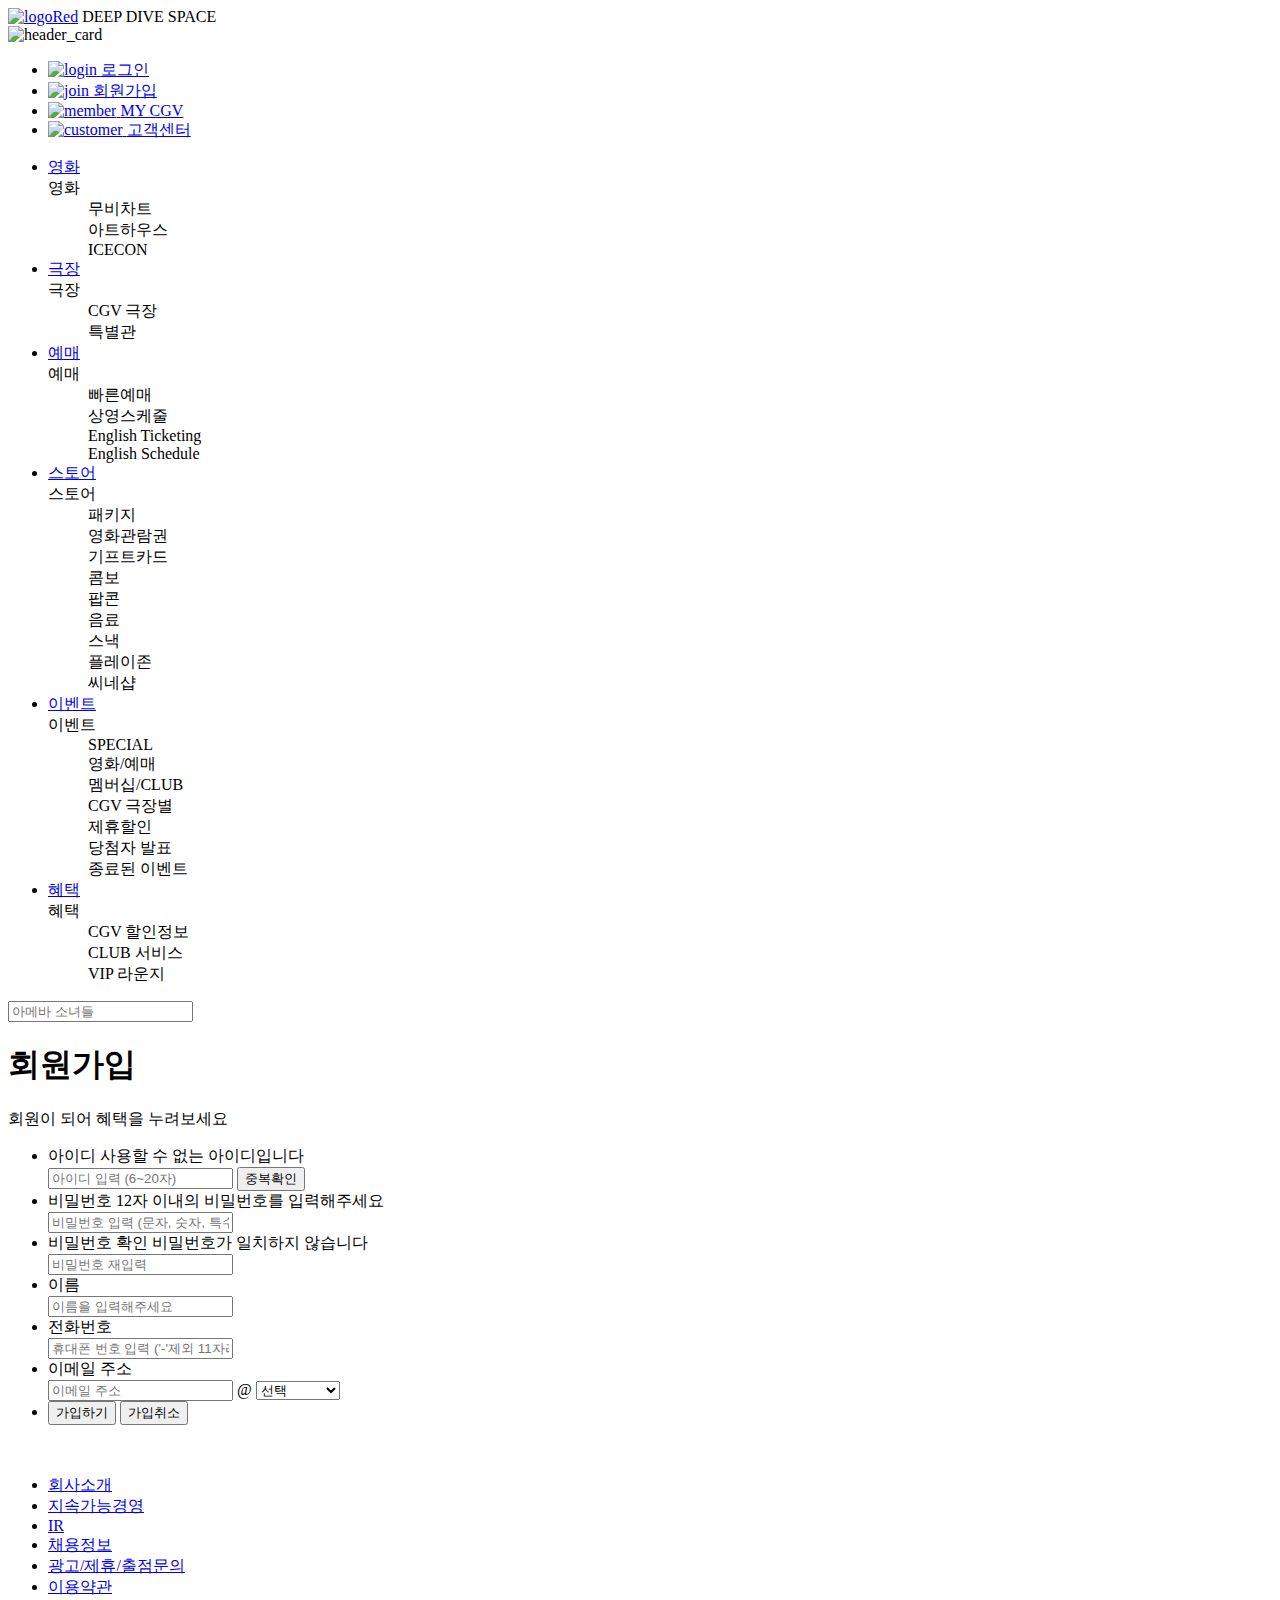
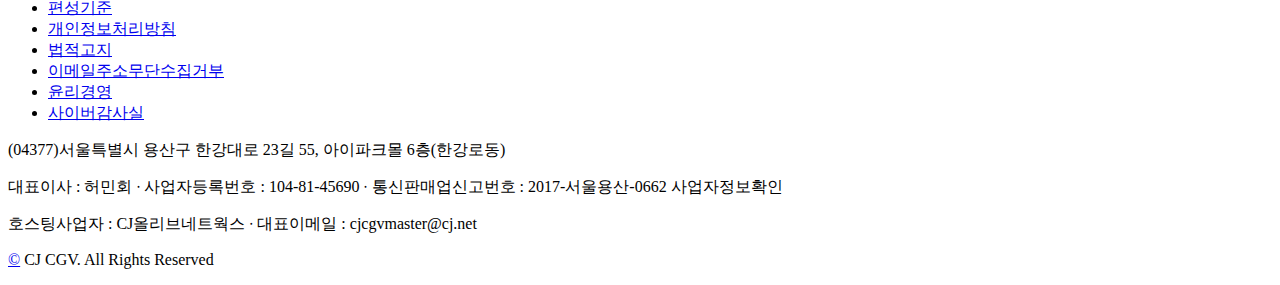
==== commit cc22bbff: "24. 11. 05 commit" ====
--- a/join/join.html
+++ b/join/join.html
@@ -4,8 +4,8 @@
     <meta charset="UTF-8">
     <meta name="viewport" content="width=device-width, initial-scale=1.0">
     <title>Join</title>
-    <link rel="stylesheet" href="/cgv_css/common.css">
-    <link rel="stylesheet" href="/cgv_css/cgv.css">
+    <link rel="stylesheet" href="cgv_css/common.css">
+    <link rel="stylesheet" href="cgv_css/cgv.css">
 </head>
 <body>
     <!-- header -->
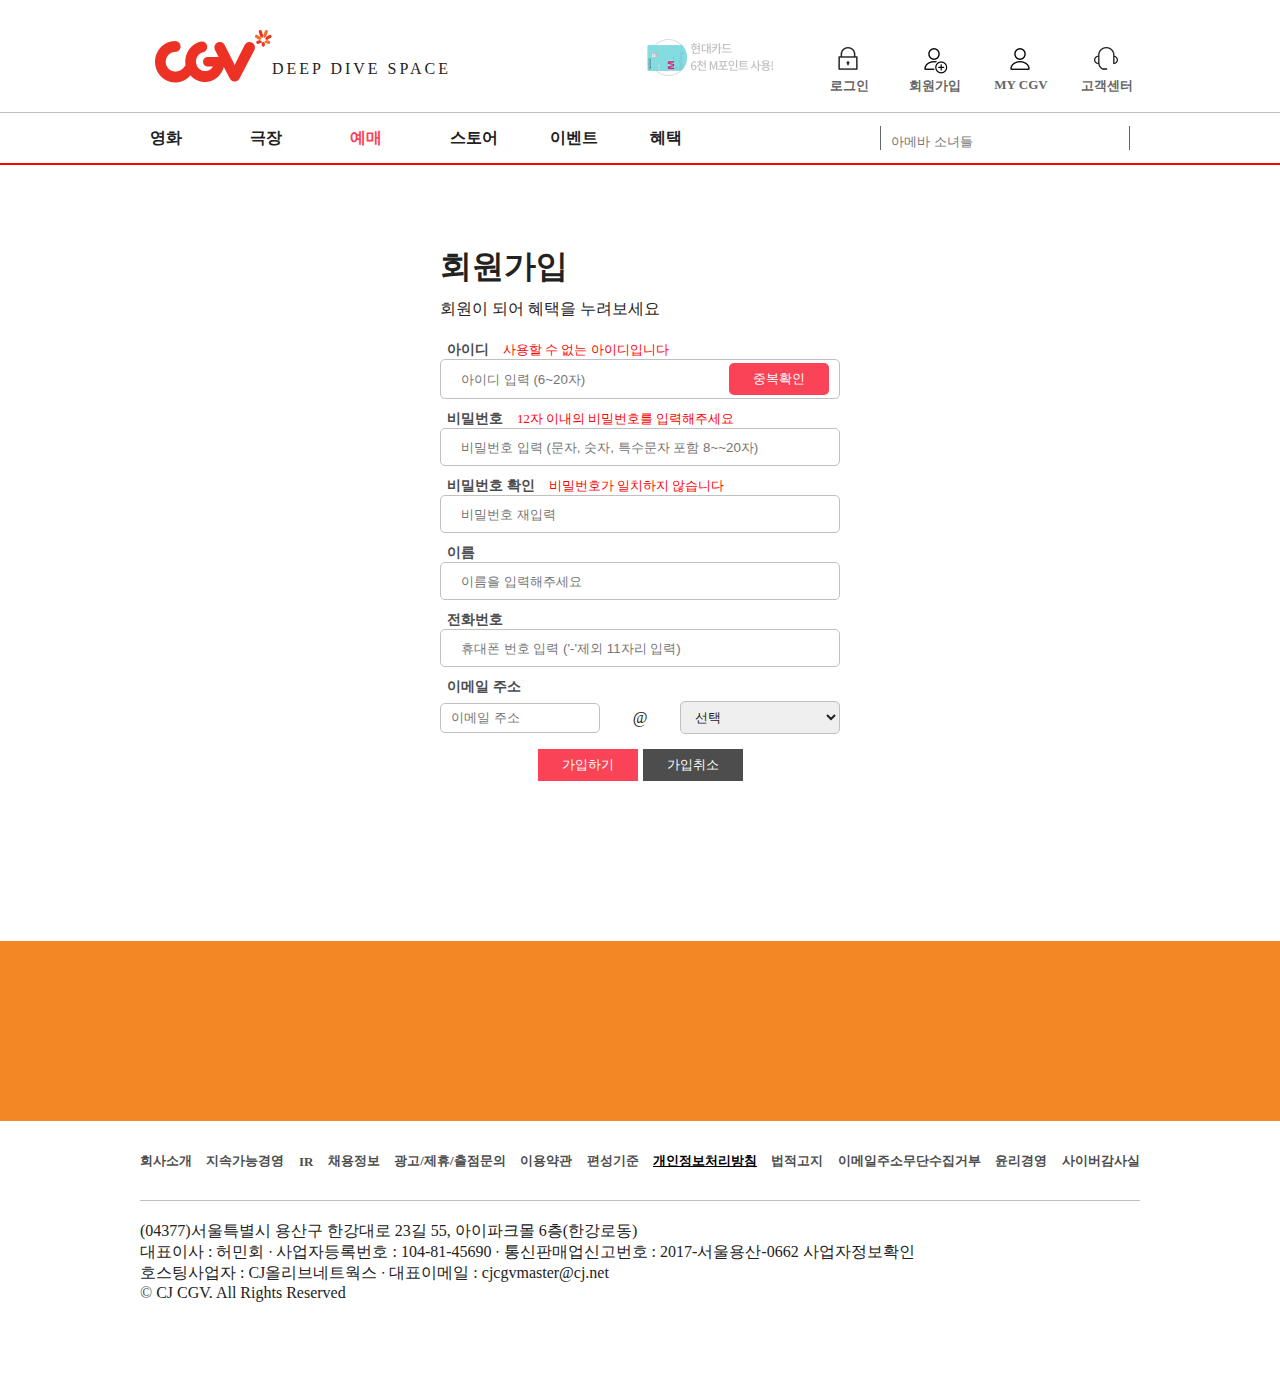
==== commit 79e2392e: "24. 11. 05 commit" ====
--- a/join/join.html
+++ b/join/join.html
@@ -4,42 +4,42 @@
     <meta charset="UTF-8">
     <meta name="viewport" content="width=device-width, initial-scale=1.0">
     <title>Join</title>
-    <link rel="stylesheet" href="cgv_css/common.css">
-    <link rel="stylesheet" href="cgv_css/cgv.css">
+    <link rel="stylesheet" href="../cgv_css/common.css">
+    <link rel="stylesheet" href="../cgv_css/cgv.css">
 </head>
 <body>
     <!-- header -->
     <header><!--헤더 전체 영역-->
             <div class="header-top"><!-- 로고 영역, 로그인, 회원가입, MY CGV, 고객센터 -->
                 <div class="header-top-logo">
-                    <a href="/cgv/index.html" target="_parent"><img src="images/logoRed.png" alt="logoRed" width="130" ></a>
+                    <a href="/cgv/index.html" target="_parent"><img src="../images/logoRed.png" alt="logoRed" width="130" ></a>
                     <span>DEEP DIVE SPACE</span>
                 </div>
                 <nav class="header-top-nav">
-                    <div><img src="images/header_card.png" alt="header_card"></div>
+                    <div><img src="../images/header_card.png" alt="header_card"></div>
                     <div>
                         <ul>
                             <li>
-                                <a href="login/login.html" target="_parent">
-                                    <img src="images/loginPassword.png" alt="login">
+                                <a href="../login/login.html" target="_parent">
+                                    <img src="../images/loginPassword.png" alt="login">
                                     <span>로그인</span>
                                 </a>
                             </li>
                             <li>
-                                <a href="join/join.html" target="_parent">
-                                    <img src="images/loginJoin.png" alt="join">
+                                <a href="../join/join.html" target="_parent">
+                                    <img src="../images/loginJoin.png" alt="join">
                                     <span>회원가입</span>
                                 </a>
                             </li>
                             <li>
-                                <a href="mycgv/mycgv.html" target="_parent">
-                                    <img src="images/loginMember.png" alt="member">
+                                <a href="../mycgv/mycgv.html" target="_parent">
+                                    <img src="../images/loginMember.png" alt="member">
                                     <span>MY CGV</span>
                                 </a>
                             </li>
                             <li>
-                                <a href="support/support.html" target="_parent">
-                                    <img src="images/loginCustomer.png" alt="customer">
+                                <a href="../support/support.html" target="_parent">
+                                    <img src="../images/loginCustomer.png" alt="customer">
                                     <span>고객센터</span>
                                 </a>
                             </li>
--- a/cgv_css/common.css
+++ b/cgv_css/common.css
@@ -0,0 +1,103 @@
+* {
+    box-sizing: border-box;
+    margin: 0;
+    padding: 0;
+    color: var(--color-222);
+}
+
+/* color list */
+:root {
+    --color-666: #666; /* cgv 로그인 ~ 고객센터 폰트 컬러*/
+    --color-black: #000;
+    --color-222: #222; /*cgv font color*/
+}
+
+/* 공통 요소 */
+.main-content-title {
+    font-size: 26px;
+    font-weight: 700;
+}
+
+:root {
+    /* color list */
+    /* 공통적으로 사용되는 색상, 글자 스타일 등은 전체 css 지정하여 class 사용 */
+    --color-primary: rgb(77, 77, 77);
+    --color-black: #050a13;
+    --color-white: #fff;
+    --color-border: red;
+    --color-silver: silver;
+    --color-footer-bg: rgb(248. 248, 248);
+    --color-moviechart: rgb(251. 251, 251);
+    --color-gray-222: rgb(222, 222, 222);
+    --color-bg-248: rgb(248, 248, 248);
+    --color-button: rgb(251, 67, 87);
+    --color-login-font: rgb(137, 137, 135);
+    --color-666: #666; /* cgv 로그인 ~ 고객센터 폰트 컬러*/
+    --color-black: #000;
+    --color-222: #222; /*cgv font color*/
+}
+/* 콘텐츠 가운데 정렬 */
+.center-layout {
+    /* border: 1px solid tomato; */
+    width: 1000px;
+    margin: 0 auto;
+    margin-bottom: 50px;
+}
+.center-title {
+    /* border: 1px solid blue; */
+    padding: 40px 15px 10px;
+    margin-bottom: 40px;
+}
+
+/* index-preview-button-style */
+.total-view-button {
+    padding: 5px 10px;
+    position: absolute;
+    right: 0;
+    border: 1px solid var(--color-silver);
+    border-radius: 15px;
+    background-color: var(--color-white);
+}
+
+.btn-main-color {
+    background-color: var(--color-button);
+    border: 1px solid var(--color-white);
+    color: var(--color-white);
+    font-weight: bold;
+}
+
+/* moviechart, event, special title style */
+.content-title-style {
+    display: flex;
+    justify-content: space-between;
+    padding: 10px 0;
+    color: var(--color-black);
+    font-size: 26px;
+    font-weight: 700;
+}
+.content-title-style-font {
+    color: var(--color-black);
+    font-size: 26px;
+    font-weight: 700;
+}
+.font-color-main {
+    color: var(--color-primary)
+}
+/* 글자 설정 */
+.content-title-h3 {
+    font-size: 18px;
+    text-align: center;
+    padding: 5px 0;
+}
+.content-title-h5 {
+    font-size: 14px;
+    text-align: center;
+    padding-top: 3px;
+    color: var(--color-primary);
+}
+
+/* 패키지 ~ 기프트카드 글자 */
+.package-title {
+    font-size: 1.2em;
+    font-weight: 600;
+}--- a/cgv_css/cgv.css
+++ b/cgv_css/cgv.css
@@ -0,0 +1,902 @@
+/******************************************
+* title: header style
+* author: yuna
+* final date : 2024/10/24
+*******************************************/
+/* header */
+header {
+    width: 100%;
+    margin: 0 auto;
+    border-bottom: 2px solid red;
+}
+
+/* logo ~ 고객센터 */
+.header-top {
+    /* border: 1px solid red; */
+    width: 980px;
+    margin: 0 auto;/* 콘텐츠 중앙 정렬 */
+    /* margin-bottom: 50px */
+    padding: 30px 6px 25px 5px;
+    display: flex;
+    justify-content: space-between;
+    align-items: center;
+}
+.header-top-logo > a > img {
+    width: 117px;
+    position: relative;
+}
+.header-top-logo > span {
+    position: absolute;
+    display: inline-block;
+    top: 60px;
+    font-size: 16px;
+    letter-spacing: 3px;
+}
+.header-top-nav {
+    display: flex;
+    justify-content: space-between;
+    align-items: center;
+}
+.header-top-nav div:first-child {
+    width: 136px;
+}
+.header-top-nav div:nth-child(2) ul {
+    display: flex;
+    align-items: center;
+    list-style-type: none;
+}
+.header-top-nav ul li a img {
+    display: block;
+    position: relative;
+    width: 36px;
+    height: 36px;
+    padding: 0;
+    margin-left: 50px;
+}
+.header-top-nav ul li a span {
+    position: absolute;
+    /* left: 50%; */
+    width: 70px;
+    margin-left: 34px;
+    text-align: center;
+    color: var(--color-666);
+    font-size: 13px;
+    font-weight: bold;
+}
+
+/* header menu / 영화 ~ 검색창 */
+.header-bottom {
+    width: 100%;
+    margin: 0 auto;
+    border-top: 1px solid silver;
+}
+.header-bottom-nav {
+    width: 980px;
+    height: 50px;
+    /* left: 0; */
+    margin: 0 auto;
+    padding: 5px 0;
+    display: flex;
+    justify-content: space-between;
+    position: relative;
+}
+.header-bottom-nav ul {
+    display: flex;
+    list-style-type: none;
+}
+.header-bottom-nav ul li a {
+    display: flex;
+    align-items: center;
+    text-decoration: none;
+    width: 100px;
+    height: 40px;
+    font-size: 16px;
+    font-weight: 600;
+}
+.nav-title-red {
+    color: #fb4357;
+}
+.header-bottom-nav ul li dl {
+    display: none;
+}
+.header-bottom-nav div {
+    border-right: 1px solid var(--color-666);
+    border-left: 1px solid var(--color-666);
+    position: absolute;
+    top: 13px;
+    right: 0;
+    width: 250px;
+    height: 24px;
+    padding: 0 5px;
+}
+.header-bottom-nav div input {
+    border: none;
+    width: 200px;
+    height: 30px;
+    padding-left: 5px;
+    margin-right: 5px;
+}
+.header-bottom-nav div i {
+    /* border: 1px solid red; */
+    position: absolute;
+    display: inline-block;
+    top: 5px;
+    right: 2;
+}
+
+/******************************************
+* title: footer style
+* author: yuna
+* final date : 2024/10/24
+*******************************************/
+footer {
+    width: 100%;
+    height: 450px;
+    margin: 0 auto;
+    margin-top: 60px;
+    background-color: var(--color-footer-bg);
+}
+.footer-content-top {
+    background-color: rgb(242, 135, 36);
+    height: 180px;
+}
+.footer-content-top img {
+    margin-top: -60px;
+}/* 이미지 잘림 */
+.footer-content {
+    width: 1000px;
+    margin: 0 auto;/* margin으로 중앙 정렬하는 방법 잊지 말 것 */
+}
+.footer-intro > ul {
+    /* border: 1px solid red; */
+    width: 100%;
+    height: 80px;
+    display: flex;
+    justify-content: space-between;
+    align-items: center;
+    list-style-type: none;
+    border-bottom: 1px solid var(--color-silver);
+}
+.footer-intro ul a {
+    font-size: 13px;
+    font-weight: bold;
+    color: var(--color-primary);
+    text-decoration: none;
+}
+.footer-intro ul li:nth-child(8) a {
+    color: var(--color-black);
+    font-weight: bolder;
+    text-decoration: underline;
+}
+ul a:hover {
+    text-decoration: underline;
+}
+.footer-intro div {
+    color: var(--color-primary);
+    font-size: 12px;
+    font-weight: 600;
+    padding: 3px 0;
+}
+.p {
+    margin-top: 20px;
+}
+.p2 {
+    margin-bottom: 20px;
+}
+.p2 > a {
+    text-decoration: none;
+    color: var(--color-primary);
+    cursor: text;
+}
+
+/******************************************
+* title: index style
+* author: yuna
+* final date : 2024/10/28
+*******************************************/
+/* main content 공통 요소 */
+.content {
+    padding: 40px 0;
+}
+/*콘텐츠 가운데 정렬*/
+.main-content-moviechart > div,
+.main-content-event,
+.main-content-specialhall,
+.main-content-giftcon,
+.main-content-support {
+    width: 980px;
+    margin: 0 auto;
+    
+}
+/* 전체보기 버튼 */
+.main-content-moviechart .moviechart-menu div:nth-child(2) a,
+.main-content-event > div:first-child > div:nth-child(2) a,
+.main-content-specialhall > div:first-child > a {
+    border: 1px solid #e2e2e2;
+    border-radius: 15px;
+    display: inline-block;
+    position: relative;
+    padding: 4px 32px 4px 15px;
+    text-decoration: none;
+    font-size: 14px;
+}
+.main-content-moviechart .moviechart-menu div:nth-child(2) i,
+.main-content-event > div:first-child > div:nth-child(2) i {
+    display: inline-block;
+    position: absolute;
+    top: 8px;
+    right: 7px;
+}
+/* 콘텐츠 패딩 */
+.main-content-wrap > div:not(.main-content-wrap > div.main-content-support) {
+    padding: 60px 0 0 0;
+}
+
+/* main content */
+.up-to-top {
+    border: 2px solid black;
+    border-radius: 100%;
+    background-color: #fff;
+    width: 50px;
+    height: 50px;
+    position: fixed;
+    right: 5px;
+    bottom: 90px;
+    display: flex;
+    justify-content: center;
+    align-items: center;
+}
+.up-to-top > img {
+    width: 15px;
+}
+content {
+    width: 100%;
+    margin: 0 auto;
+}
+.main-content-trailer {
+    background-color: #000;
+    position: relative;
+}
+.main-content-trailer iframe {
+    display: block;
+    width: 980px;
+    height: 500px;
+    margin: 0 auto;
+}
+.main-content-wrap {
+    margin: 0 auto;
+}
+.main-content-moviechart {
+    width: 100%;
+    background-color: rgb(247, 247, 247);
+}
+.main-content-moviechart .moviechart-menu {
+    display: flex;
+    justify-content: space-between;
+    align-items: center;
+    position: relative;
+    margin-bottom: 20px;
+}
+.main-content-moviechart .main-content-title > a {
+    text-decoration: none;
+}
+.main-content-moviechart .main-content-title a:first-child > span {
+    padding-right: 8px;
+}
+.main-content-moviechart .main-content-title > span:nth-child(2) {
+    position: absolute;
+    top: 7px;
+    font-size: 13px;
+    font-weight: 300;
+}
+.main-content-moviechart .main-content-title > a:nth-child(3) span {
+    padding-left: 13px;
+    font-weight: 400;
+    color: var(--color-666);
+}
+
+/*무비차트 목록*/
+.main-content-moviechart .moviechart-list ul {
+    display: flex;
+    justify-content: space-between;
+    /* align-items: center; */
+    list-style-type: none;
+}
+.main-content-moviechart .moviechart-list ul li {
+    text-align: center;
+}
+.main-content-moviechart .moviechart-list ul li div:first-child img {
+    width: 170px;
+    border-radius: 10px;
+}
+.main-content-moviechart .moviechart-list ul li div:nth-child(2) strong {
+    display: inline-block;
+    margin-top: 14px;
+    font-size: 18px;
+}
+.main-content-moviechart .moviechart-list ul li div:nth-child(3) span {
+    display: inline-block;
+    margin-top: 9px;
+}
+
+/* 이벤트 리스트 */
+.main-content-event > div:first-child {
+    display: flex;
+    justify-content: space-between;
+    align-items: center;
+    position: relative;
+    margin-bottom: 20px;
+}
+.main-content-event .event-list ul {
+    display: flex;
+    justify-content: space-between;
+    list-style-type: none;
+}
+.main-content-event .event-list ul li {
+    width: 310px;
+}
+.main-content-event .event-list ul li img {
+    width: 310px;
+    border-radius: 10px;
+}
+.main-content-event .event-list ul li a {
+    display: inline-block;
+    text-decoration: none;
+}
+.main-content-event .event-list ul li a img + p {
+    width: 310px;
+    margin-top: 16px;
+    white-space: nowrap; /*영역을 넘어가는 문장이 다음 줄로 넘어가는 속성 제거*/
+    overflow: hidden;
+    text-overflow: ellipsis; /*말줄임 적용*/
+    font-size: 18px;
+    font-weight: 600;
+}
+.main-content-event .event-list ul li a p + p {
+    margin-top: 4px;
+    font-size: 14px;
+    color: var(--color-666);
+}
+
+/*특별관*/
+.main-content-specialhall > div:first-child {
+    display: flex;
+    justify-content: space-between;
+    align-items: center;
+    position: relative;
+}
+.main-content-specialhall > div:first-child a i {
+    /* border: 1px solid blue; */
+    display: inline-block;
+    position: absolute;
+    right: 10px;
+    top: 7px;
+}
+/* 전체보기 버튼 수정 */
+.main-content-specialhall > .specialhall-list {
+    display: flex;
+    justify-content: space-between;
+    margin-top: 19px;
+}
+.main-content-specialhall > .specialhall-list > div > img {
+    width: 500px;
+}
+.main-content-specialhall > .specialhall-list > ul {
+    list-style-type: none;
+    padding: 0;
+    width: 440px;
+}
+.main-content-specialhall > .specialhall-list > ul li {
+    border-top: 1px solid #e9e9e9;
+}
+.main-content-specialhall > .specialhall-list > ul li:last-child {
+    border-bottom: 1px solid #e9e9e9;
+}
+.main-content-specialhall > .specialhall-list > ul li a {
+    display: flex;
+    justify-content: space-between;
+    align-items: center;
+    padding: 19px 25px 19px 19px;
+    text-decoration: none;
+}
+.main-content-specialhall > .specialhall-list > ul li:hover {
+    border: 1px solid #000;
+    /* border-top: none; */
+    border-radius: 10px;
+}
+.main-content-specialhall > .specialhall-list > ul li:hover + li {
+    border-top: none;
+}
+.main-content-specialhall > .specialhall-list > ul li:hover > a > span:first-child {
+    font-weight: 600;
+}
+.main-content-specialhall > .specialhall-list > ul li a span:first-child {
+    display: inline-block;
+    font-size: 18px;
+    font-weight: 400;
+}
+.main-content-specialhall > .specialhall-list > ul li a span:last-child {
+    border: none;
+    border-radius: 5px;
+    padding: 2px 7px;
+    font-size: 14px;
+    color: var(--color-666);
+    background-color: #f6f6f6;
+}
+
+/* 기프트콘 목록 */
+.main-content-giftcon {
+    display: flex;
+    justify-content: space-between;
+}
+.main-content-giftcon > div {
+    border: 1px solid #e4e4e4;
+    border-radius: 10px;
+    padding: 20px 19px 30px;
+    width: 310px;
+    /* height: auto; */
+}
+.main-content-giftcon .giftcon-title {
+    display: flex;
+    justify-content: space-between;
+    align-items: center;
+}
+.main-content-giftcon .giftcon-title > span {
+    display: inline-block;
+    font-size: 20px;
+    font-weight: 500;
+}
+.main-content-giftcon .giftcon-title > a {
+    border: 1px solid #f4f4f4;
+    border-radius: 11px;
+    padding: 2px 15px 3px;
+    text-decoration: none;
+    color: var(--color-666);
+    font-size: 12px;
+}
+.main-content-giftcon ul {
+    list-style-type: none;
+    padding: 0;
+}
+.main-content-giftcon ul:not(.main-content-giftcon ul:first-child) {
+    margin-left: 25px;
+}
+.main-content-giftcon ul li {
+    display: flex;
+    align-items: center;
+    margin-top: 27px;
+}
+.main-content-giftcon ul li > div:first-child {
+    width: 75px;
+    height: 76px;
+    position: relative;
+}
+.main-content-giftcon ul li > div:first-child > img {
+    position: absolute;
+    width: 100%;
+    height: 100%;
+}
+.main-content-giftcon ul li > div:last-child {
+    padding-left: 15px;
+}
+.main-content-giftcon ul li > div:last-child > p:first-child {
+    font-size: 14px;
+    font-weight: 500;
+}
+.main-content-giftcon ul li > div:last-child > p:last-child {
+    font-size: 16px;
+    font-weight: 700;
+}
+
+/* 공지사항 */
+.main-content-support {
+    border: 1px solid red;
+    padding: 30px 0 120px;
+    display: flex;
+    justify-content: space-between;
+}
+.main-content-support > div:first-child {
+    border: 1px solid blue;
+    border-radius: 10px;
+    display: flex;
+    justify-content: space-between;
+    width: 736px;
+    height: 236px;
+}
+
+/******************************************
+* title: login form
+* author: yuna
+* final date : 2024/10/28
+*******************************************/
+.login-form {
+    margin-top: 30px;
+}
+.login-form form {
+    width: 900px;
+    margin: 0 auto;
+    color: var(--color-login-font);
+}
+.login-form form > div:first-child ul {
+    display: flex;
+    justify-content: flex-start;
+    width: 541px;
+    list-style-type: none;
+}
+.login-form form > div:first-child ul li a {
+    border-top-left-radius: 5px;
+    border-top-right-radius: 5px;
+    text-decoration: none;
+    margin-right: 1px;
+    display: flex;
+    justify-content: center;
+    align-items: center;
+    width: 100px;
+    height: 37px;
+    font-size: 13px;
+    font-weight: bold;
+    text-align: center;
+    background-color: var(--color-login-font);
+    color: #fff;
+}
+.login-form form > div:first-child ul li:first-child a {
+    background-color: var(--color-button);
+}
+.login-form form >div:nth-child(2) {
+    display: flex;
+}
+.login-form form >div:nth-child(2) > div:first-child {
+    border-top: 2px solid var(--color-login-font);
+    border-bottom: 2px solid var(--color-login-font);
+    width: 541px;
+    margin-right: 30px;
+    display: flex;
+    justify-content: center;
+    align-items: center;
+}
+.login-form form >div:nth-child(2) > div:first-child ul {
+    list-style-type: none;
+}
+.login-form form > div:nth-child(2) > div:first-child ul > li:nth-child(2),
+.login-form form > div:nth-child(2) > div:first-child ul > li:nth-child(3) {
+    display: flex;
+    justify-content: center;
+    position: relative;
+}
+.login-form > form > div:nth-child(2) > div:first-child ul li:first-child p {
+    margin: 10px 0 10px 0;
+    font-size: 13px;
+    font-weight: bold;
+}
+.login-form-input {
+    border: 1px solid var(--color-primary
+    );
+    display: flex;
+    justify-content: center;
+    width: 264px;
+    height: 42px;
+    margin-bottom: 5px;
+}
+.login-form-input > i {
+    display: flex;
+    justify-content: center;
+    align-items: center;
+    padding: 3px 10px;
+}
+.login-form-input > span {
+    display: flex;
+    justify-content: center;
+    align-items: center;
+}
+.login-form-input > input {
+    margin: 10px 10px;
+    width: 250px;
+    border: none;
+    outline: none;
+}
+.login-form > form > div:nth-child(2) > div:first-child > ul > li:nth-child(4) {
+    display: flex;
+    justify-content: center;
+    align-items: center;
+}
+.login-form > form > div:nth-child(2) > div:first-child > ul > li:nth-child(4) .btn-main-color {
+    width: 261px;
+    height: 42px;
+    border: 1px solid #fff;
+    outline: 3px solid var(--color-button);
+}
+.login-form > form > div:nth-child(2) > div:first-child > ul > li:nth-child(5) {
+    width: 264px;
+    margin: 5px auto;
+    display: flex;
+    justify-content: space-between;
+    align-items: center;
+    font-size: 13px;
+}
+.login-form > form > div:nth-child(2) > div:first-child > ul > li:nth-child(5) > div:nth-child(2) a {
+    font-size: 12px;
+    color: var(--color-primary);
+}
+.login-form > form > div:nth-child(2) > div:first-child > ul > li:last-child {
+    display: flex;
+    justify-content: center;
+    padding-top: 5px;
+}
+
+/******************************************
+* title: join form style
+* author: yuna
+* final date : 2024/10/29
+*******************************************/
+.join-form {
+    /* border: 1px solid red; */
+}
+.join-form > div > h1 {
+    margin: 0;
+    padding-left: 0;
+}
+.join-form > div > p {
+    /* border: 1px solid blue; */
+    margin-bottom: 10px;
+}
+.join-form > div, .join-form > form {
+    width: 400px;
+    margin: 0 auto;
+}
+.join-form ul {
+    list-style-type: none;
+}
+.join-form ul li {
+    /* border: 1px solid tomato; */
+    padding-top: 10px;
+}
+.join-form ul li div:not(.join-form ul li:nth-child(6) div) {
+    border: 1px solid var(--color-silver);
+    border-radius: 5px;
+    padding: 3px 10px;
+}
+.join-form ul li:nth-child(6) input,
+.join-form ul li:nth-child(6) select {
+    border: 1px solid var(--color-silver);
+    border-radius: 5px;
+    padding: 10px;
+}
+.join-form ul li:first-child > div, .join-form li:nth-child(6) > div {
+    display: flex;
+    justify-content: space-between;
+    align-items: center;
+}
+.join-form ul li label {
+    display: inline-block; /* 마진, 들여쓰기 등은 인라인일 때 적용되지 않는 것 기억하기 */
+    margin-right: 10px;
+    text-indent: 7px; /* 들여쓰기 */
+    font-size: 0.9em;
+    font-weight: 700;
+    color: var(--color-primary);
+}
+.join-form ul li label + span {
+    font-size: 0.8em;
+    font-weight: 500;
+    color: red;
+}
+.join-form ul li > div {
+    padding-top: 5px;
+    padding-bottom: 5px;
+    /* height: 40px; */
+}
+.join-form ul li > div > input {
+    border: none;
+    /* width: 310px; */
+}
+.join-form ul li:first-child input {
+    width: 70%;
+    padding: 7px 10px;
+}
+.join-form ul li:nth-child(6) input {
+    width: 40%;
+    padding: 7px 10px;
+}
+.join-form ul li:nth-child(6) select {
+    width: 40%;
+    padding: 7px 10px;
+}
+.join-form ul li:nth-child(6) span {
+    margin: 0 20px;
+}
+.join-form ul li input:focus { /*커서가 올라갔을 때 작업 설정*/
+    outline: none;
+}
+.join-form ul li > div > input {
+    /* border: 1px solid red; */
+    width: 100%;
+    height: 30px;
+    padding-left: 10px;
+}
+.join-form ul li:first-child > div > button,
+.join-form ul li:last-child > button {
+    margin: 0;
+    width: 100px;
+    padding: 7px 0;
+    border: none;
+    color: var(--color-white);
+    background-color: var(--color-button);
+}
+.join-form ul li:last-child > button[type="reset"] {
+    margin-left: 5px;
+    padding: 7px 0;
+    width: 100px;
+    border: none;
+    color: var(--color-white);
+    background-color: var(--color-primary);
+}
+.join-form ul li:first-child > div > button {
+    border-radius: 5px;
+}
+.join-form ul li:last-child {
+    display: flex;
+    justify-content: center;
+    padding: 10px;
+}
+
+/******************************************
+* title: mycgv style
+* author: yuna
+* final date : 2024/10/29
+*******************************************/
+
+.mycgv div {
+    /* border: 1px solid green; */
+    display: flex;
+    justify-content: center;
+}
+.mycgv div span {
+    display: inline-block;
+    width: 200px;
+    padding: 20px;
+    margin: 30px 20px;
+    text-align: center;
+    color: var(--color-white);
+    border: 1px solid red;
+    background-color: var(--color-button);
+}
+.mycgv div span:hover {
+    background-color: lightpink;
+}
+
+/******************************************
+* title: notice/news style
+* author: yuna
+* final date : 2024/10/29
+*******************************************/
+.support .center-title {
+    /* border: 1px solid red; */
+    width: 800px;
+    margin: 0 auto;
+    margin-top: 10px;
+    padding: 0;
+    font-size: 16px;
+    color: var(--color-primary);
+}
+.support-content {
+    /* border: 1px solid red; */
+    width: 800px;
+    margin: 0 auto;
+}
+.support-content > p:first-child {
+    margin-top: 0;
+    margin-bottom: 10px;
+    font-size: 16px;
+    color: var(--color-primary);
+}
+.support-content div {
+    margin: 10px 0;
+    display: flex;
+    justify-content: flex-start;
+    align-items: center;
+}
+.support-content div select {
+    width: 100px;
+}
+.support-content div select:hover {
+    outline: none;
+}
+.support-content div select,
+.support-content div input {
+    border: 1px solid var(--color-primary);
+    padding: 5px 3px;
+    margin: 5px 5px 5px 0;
+}
+.support-content div button {
+    left: 280px;
+    top: 5px;
+    /* padding: 3px 10px; */
+    width: 70px;
+    height: 25px;
+    color: #fff;
+    background-color: #000;
+    border: 1px solid var(--color-primary);
+    outline: 1px solid #000;
+}
+.support-content nav {
+    border-bottom: 1px solid var(--color-login-font);
+    margin: 10px 0;
+    z-index: 1;
+}
+.support-content nav ul {
+    display: flex;
+    justify-content: flex-start;
+    list-style-type: none;
+}
+.support-content nav ul li a {
+    /* border: 1px solid red; */
+    display: inline-block;
+    align-items: center;
+    width: 90px;
+    padding: 10px 0;
+    margin: 0 3px 0 0;
+    text-decoration: none;
+    text-align: center;
+    font-size: 14px;
+    color: var(--color-white);
+    background-color: var(--color-login-font);
+}
+.support-content nav ul li:first-child a {
+    /* border: 1px solid red; */
+    background-color: var(--color-button);
+    z-index: 2;
+}
+.support-content p { 
+    color: var(--color-primary);
+    margin: 10px 0;
+}
+.support-content table {
+    /* border: 1px solid green; */
+    border-collapse: collapse; /* 중요 */
+    width: 100%;
+    color: var(--color-primary);
+}
+.support-content table th, .support-content table td {
+    /* height: 40px; */
+    padding: 10px 0;
+}
+.support-content table thead th:first-child {
+    width: 10%;
+}
+.support-content table thead th:nth-child(3) {
+    text-align: left;
+}
+.support-content table thead th:nth-child(2),
+.support-content table thead th:nth-child(4) {
+    width: 15%;
+}
+.support-content table thead th:last-child {
+    width: 10%;
+}
+.support-content table > thead {
+    border-top: 1px solid var(--color-silver);
+    border-bottom: 1px solid var(--color-silver);
+    background-color: rgb(248, 248, 248);
+}
+.support-content table > tbody {
+    border-bottom: 1px solid var(--color-silver);
+}
+.support-content table > tbody tr td:not(.support-content table > tbody tr td:nth-child(3)) {
+    /* border: 1px solid red; */
+    text-align: center;
+}
+.support-content table > tbody td:nth-child(3) a {
+    text-decoration: none;
+    color: var(--color-primary);
+}
+.support-content table > tbody td:nth-child(3) a:hover {
+    text-decoration: underline;
+    font-weight: bold;
+}
+.support-content table > tfoot td {
+    /* border: 1px solid green; */
+    padding: 20px 0;
+    text-align: center;
+    font-size: 1.1em;
+    font-weight: bold;
+    letter-spacing: 5px;
+}
